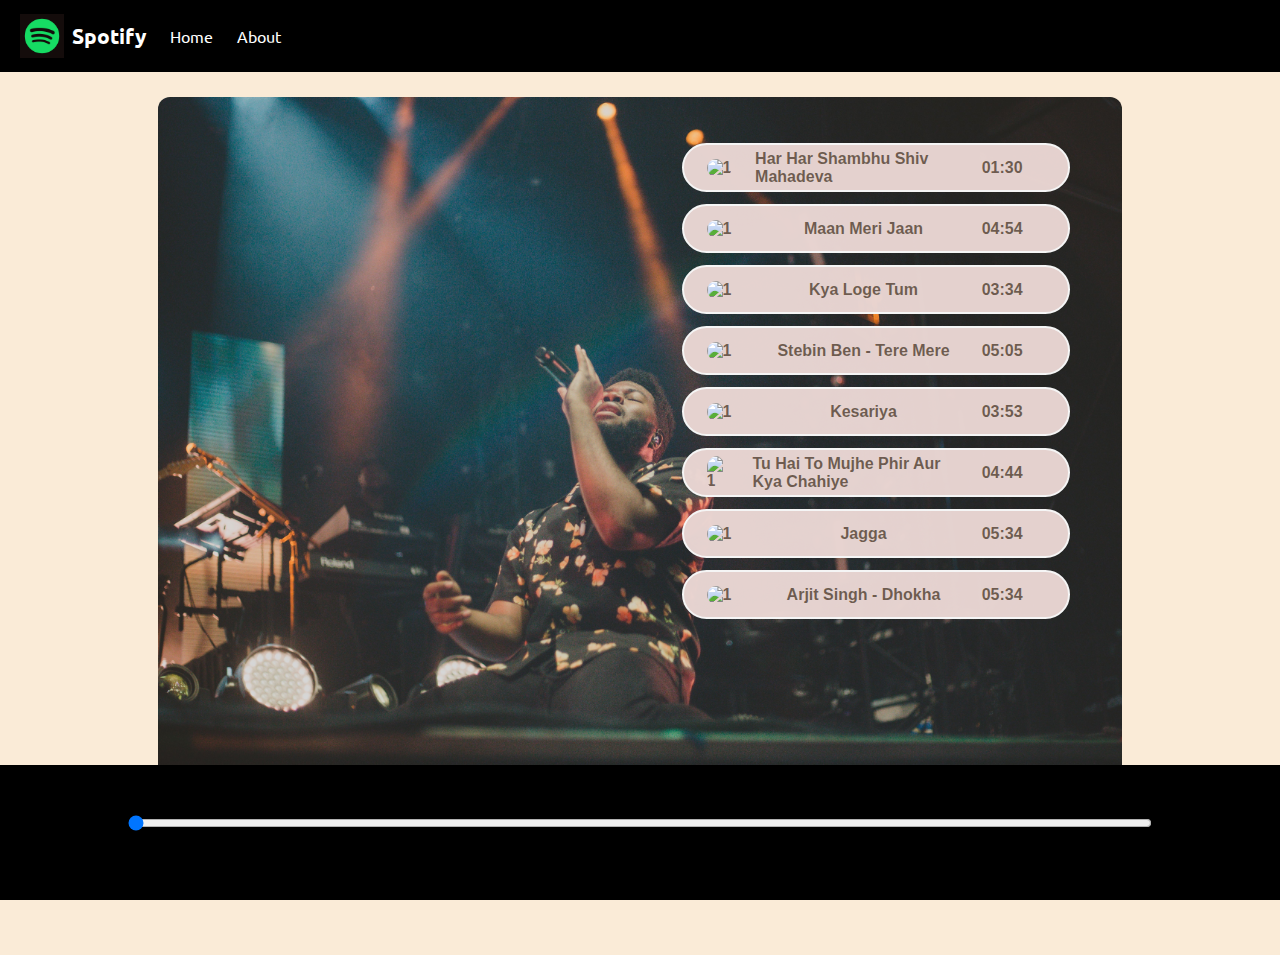
==== TASK 1/index.html @ c9634517 "Add files via upload" ====
<!DOCTYPE html>
<html lang="en">
<head>
    <meta charset="UTF-8">
    <meta name="viewport" content="width=device-width, initial-scale=1.0">
    <link rel="preconnect" href="https://fonts.googleapis.com">
<link rel="preconnect" href="https://fonts.gstatic.com" crossorigin>
<link href="https://fonts.googleapis.com/css2?family=Ubuntu:ital@1&display=swap" rel="stylesheet">
    <link rel="stylesheet" href="style.css">
    <title>Spotify - Your favourite music is here</title>
</head>
<body>
    <nav>
        <ul>
            <li class="brand"><img src="spotify.png" alt="Spotify">Spotify</li>
            <li>Home</li>
            <li>About</li>
        </ul>
    </nav>
    <div class="container">

        <div class="songlist">
            
            <div class="main">
                <div class="songItem">
                    <img  alt="1">
                    <span class="songName"> Let me Love You</span>
                    <span class="songlistPlay"><span class="timestamp">01:30<i id="0" class="fa-solid songitemplay fa-1x fa-circle-play"></i></span></span>
                </div>
                <div class="songItem">
                    <img  alt="1">
                    <span class="songName"> Let me Love You</span>
                    <span class="songlistPlay"><span class="timestamp">04:54<i id="1" class="fa-solid songitemplay fa-1x fa-circle-play"></i></span></span>
                </div>
                <div class="songItem">
                    <img  alt="1">
                    <span class="songName"> Let me Love You</span>
                    <span class="songlistPlay"><span class="timestamp">03:34<i id="2" class="fa-solid songitemplay fa-1x fa-circle-play"></i></span></span>
                </div>
                <div class="songItem">
                    <img  alt="1">
                    <span class="songName"> Let me Love You</span>
                    <span class="songlistPlay"><span class="timestamp">05:05<i id="3" class="fa-solid songitemplay fa-1x fa-circle-play"></i></span></span>
                </div>
                <div class="songItem">
                    <img  alt="1">
                    <span class="songName"> Let me Love You</span>
                    <span class="songlistPlay"><span class="timestamp">03:53<i id="4" class="fa-solid songitemplay fa-1x fa-circle-play"></i></span></span>
                </div>
                <div class="songItem">
                    <img  alt="1">
                    <span class="songName"> Let me Love You</span>
                    <span class="songlistPlay"><span class="timestamp">04:44<i id="5" class="fa-solid songitemplay fa-1x fa-circle-play"></i></span></span>
                </div>
                <div class="songItem">
                    <img  alt="1">
                    <span class="songName"> Let me Love You</span>
                    <span class="songlistPlay"><span class="timestamp">05:34<i id="6" class="fa-solid songitemplay fa-1x fa-circle-play"></i></span></span>
                </div>
                <div class="songItem">
                    <img  alt="1">
                    <span class="songName"> Let me Love You</span>
                    <span class="songlistPlay"><span class="timestamp">05:34<i id="7" class="fa-solid songitemplay fa-1x fa-circle-play"></i></span></span>
                </div>
            </div>
        </div>
        <div class="songbanner">

        </div>
    </div>
    <div class="bottom">
        <input type="range" name="range" id="myProgressBar" min="0" value='0' max="100">
        <div class="icons">
            <i class="fa-sharp fa-3x fa-solid fa-backward" id="previous"></i>
            <i class="fa-solid fa-3x fa-circle-play" id="masterPlay"></i>
            <i class="fa-sharp fa-3x fa-solid fa-forward" id="next"></i> 
        </div>
        <div class="songInfo"><img src="mu.gif" alt="" width="44px" id="gif"><span id="mastersongname"></span></div>
    </div>
    <script src="https://kit.fontawesome.com/d3c4186d94.js" crossorigin="anonymous"></script>
    <script src="script.js"></script>
</body>
</html>
---- TASK 1/style.css ----
@import url('https://fonts.googleapis.com/css2?family=Ubuntu:ital@1&family=Varela+Round&display=swap');

body{
    background-color: antiquewhite;

}
*{
    margin: 0;
    padding: 0;
}
nav{
font-family: 'ubuntu',sans-serif;
}
nav ul{
    display: flex;
    list-style-type: none;
    height: 8vh;
    background-color: black;
    align-items: center;
    color: white;
}
nav ul li{
    padding:0 12px
}
.brand img{
  width:44px;
  padding: 0 8px;
}
.brand{
    font-weight: bolder;
    font-size: 1.3rem;
  display: flex;
  align-items: center;
}
.container{
   min-height: 70vh;
    color: white;
    background-color: black;
    display: flex;
    font-family: 'varela-Round',sans-serif;
    width: 70vw;
    margin: 25px auto;
    background-size: cover;
   background-image: url("bgmus.jpg");
    padding: 34px;
    border-radius: 12px;
    position: relative;
}
.bottom{
    height: 15vh;
    position:sticky;
    background-color: black;
    bottom: 0;
    color: white;
    display: flex;
    align-items: center;
    justify-content: center;
    flex-direction: column;
}
.icons{
    margin-top: 20px;
}
.icons i{
    cursor: pointer;
}
#myProgressBar{
    width: 80vw;
    cursor: pointer;
}

.main{
    position: absolute;
    width: 30vw;
    right: 0.5vw;
    margin-right: 50px;
}
.songItem{
height: 5vh;
color: rgba(49, 30, 13, 0.664);
border: 2px solid whitesmoke;
margin: 12px 0;
display: flex;
font-weight: bold;
background-color: rgba(233, 213, 210, 0.979);
width: 30vw;
align-items: center;
justify-content: space-between;
border-radius: 34px;
}
.songItem img{
width: 2.4vw;
margin: 0 23px;
border-radius: 34px;
}
.timestamp i{
    cursor: pointer;

    margin: 0 15px;
}
.timestamp {
margin: 0 15px;

}
.songInfo{
    position:absolute;
    font-family: 'varela-Round',sans-serif;
    left: 10vw;
}
.songInfo img{
opacity: 0;
transition: opacity 0.4s ease-in;
}
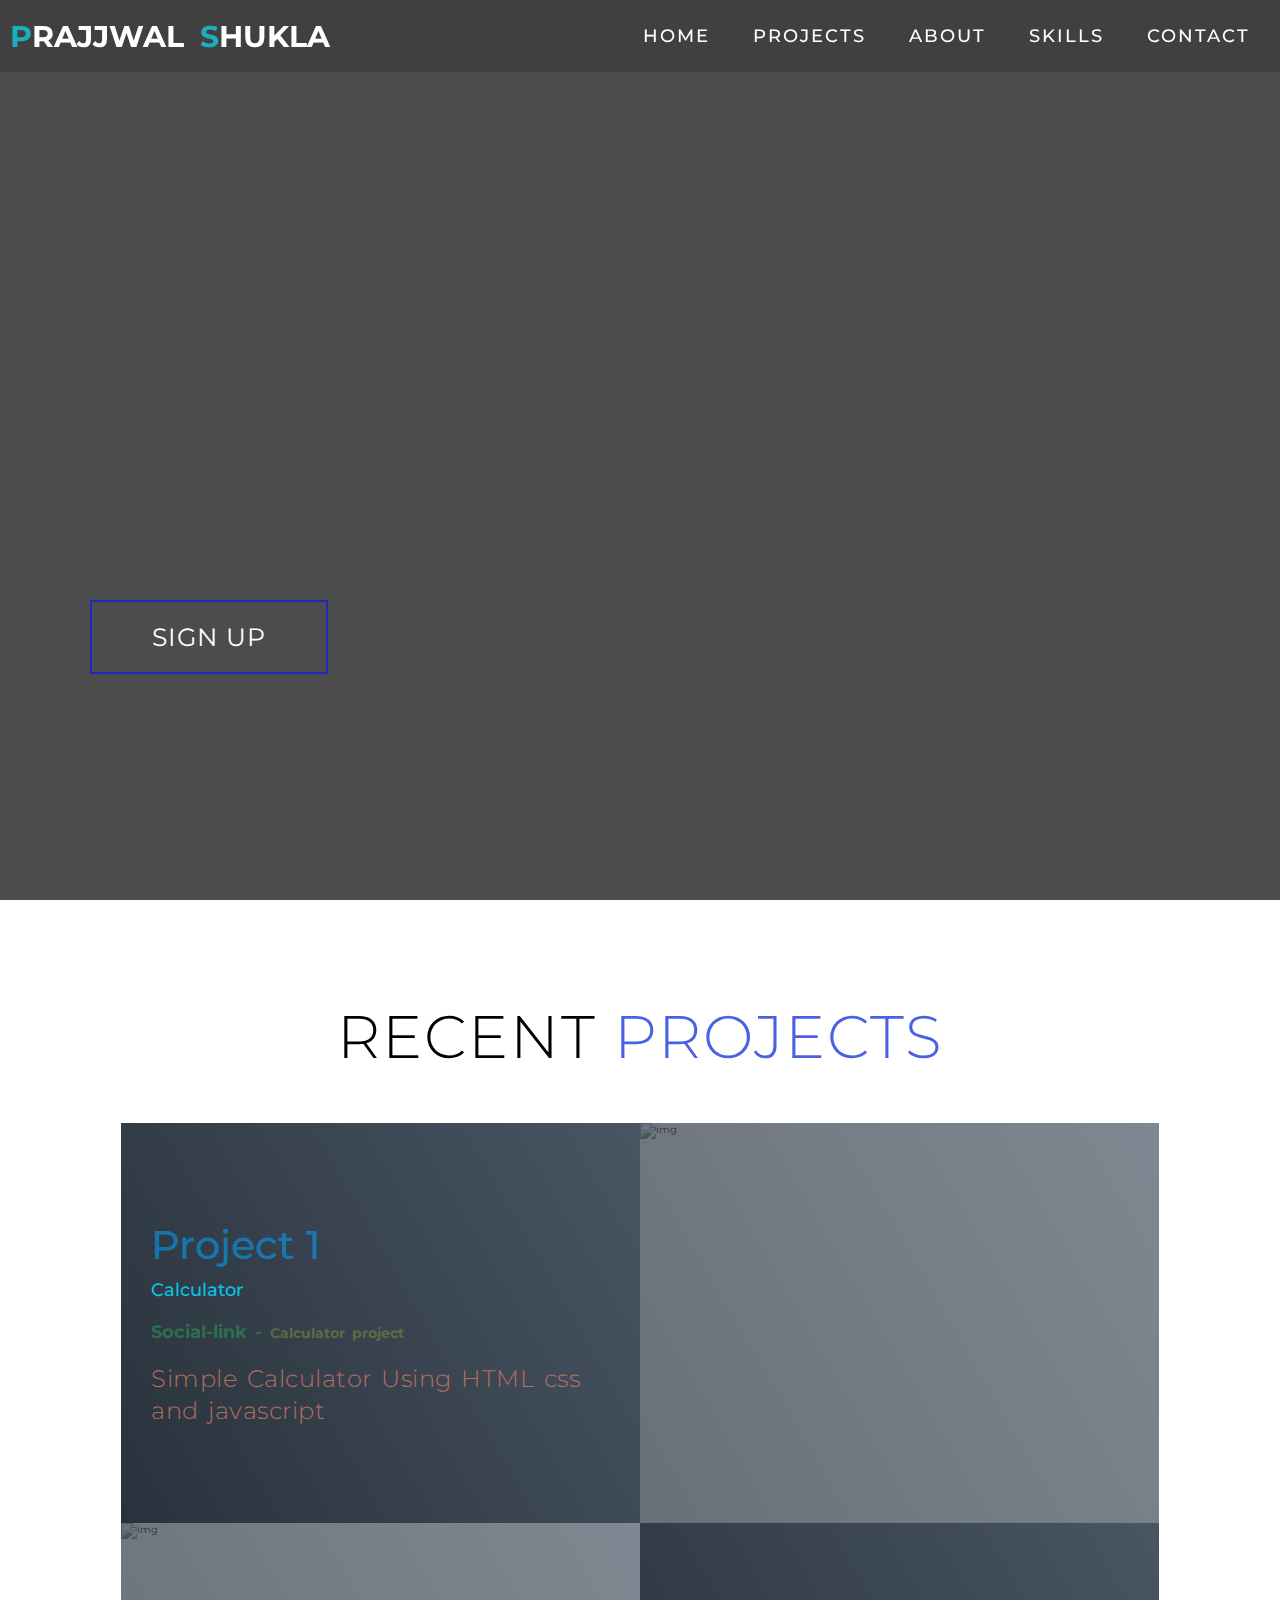
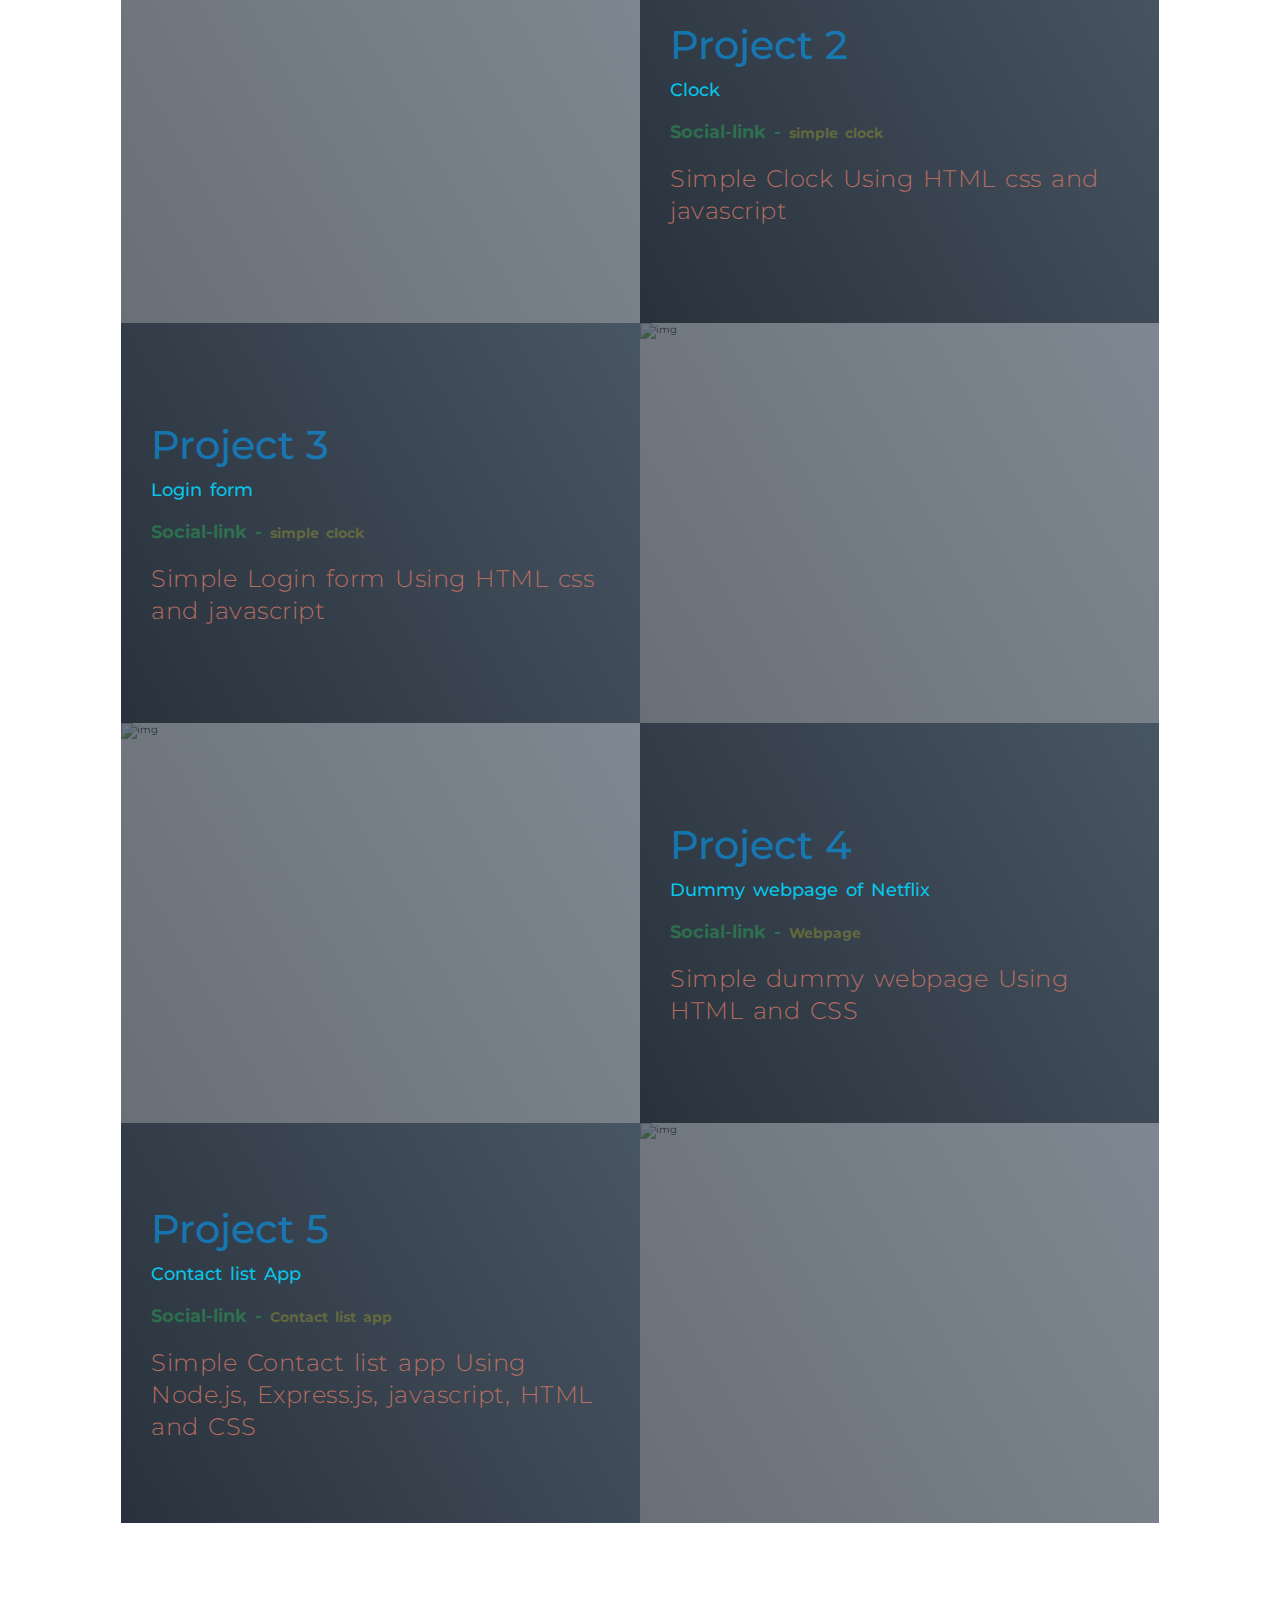
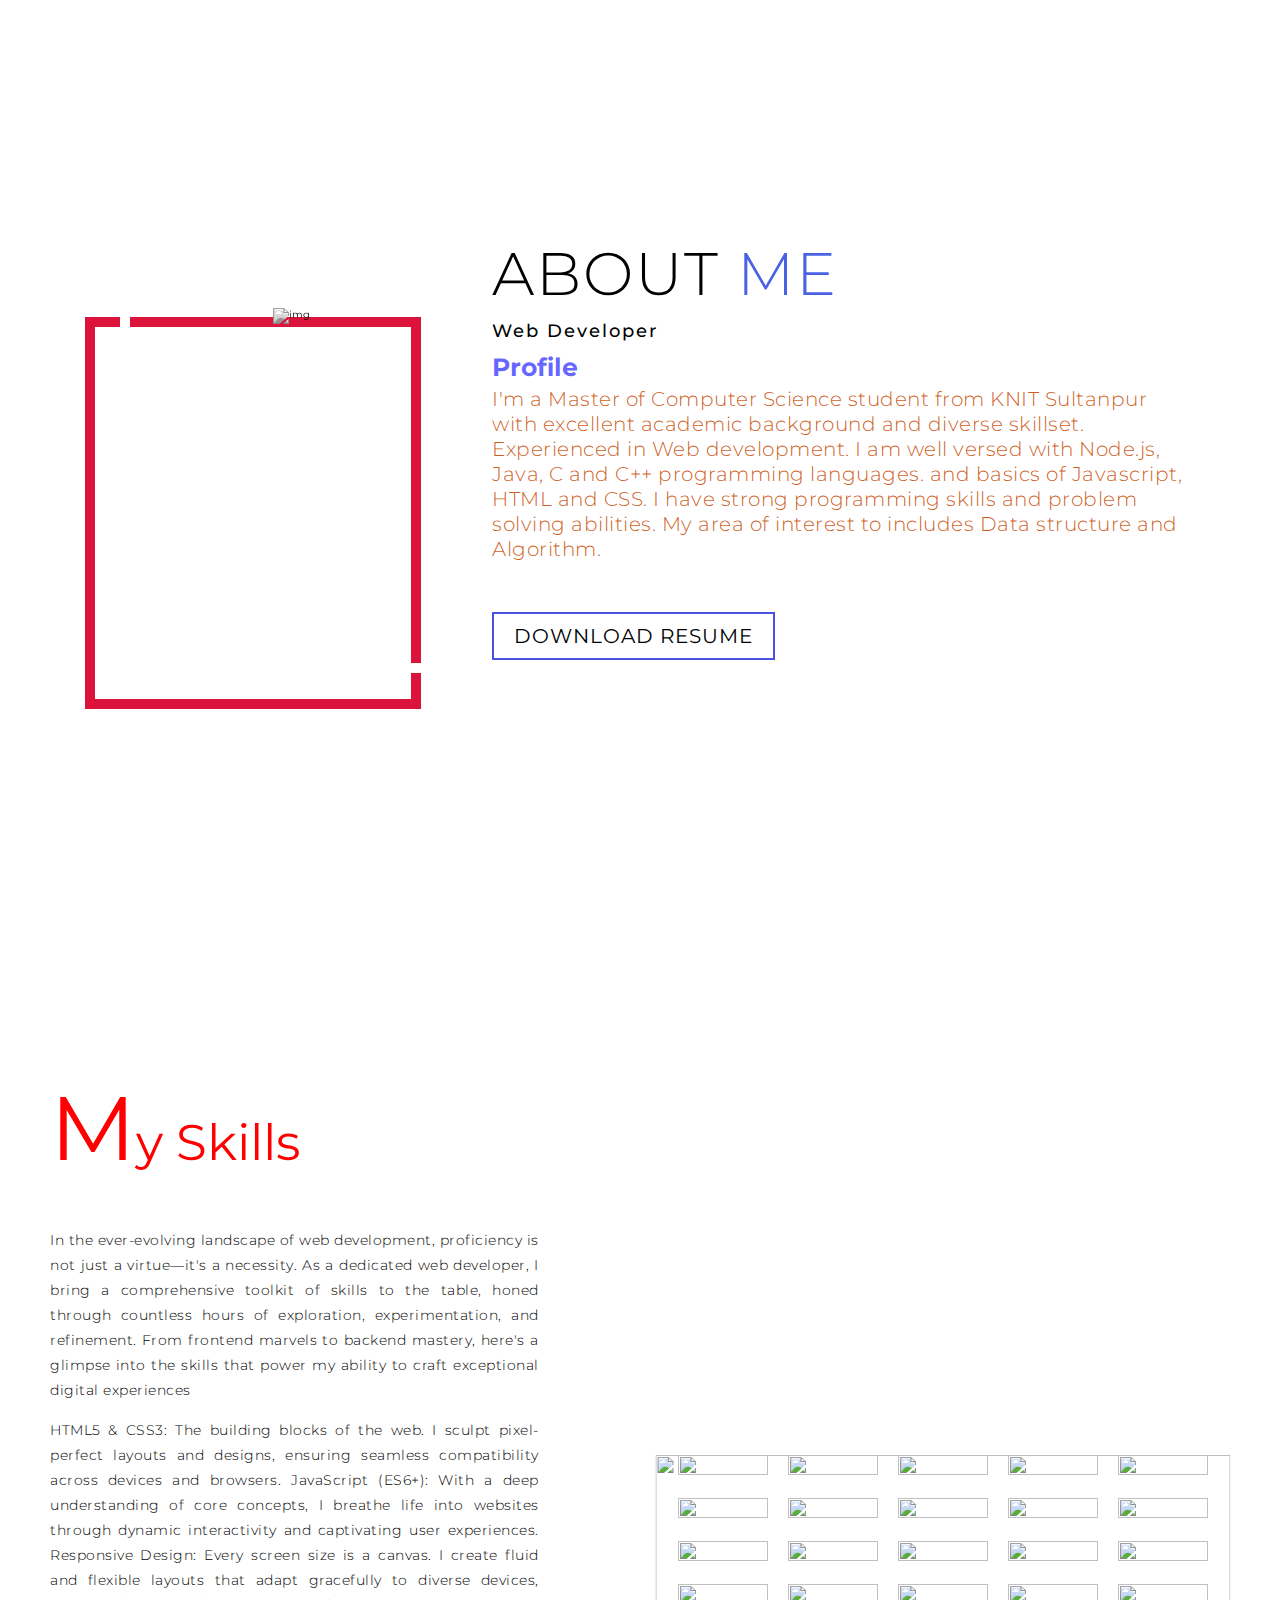
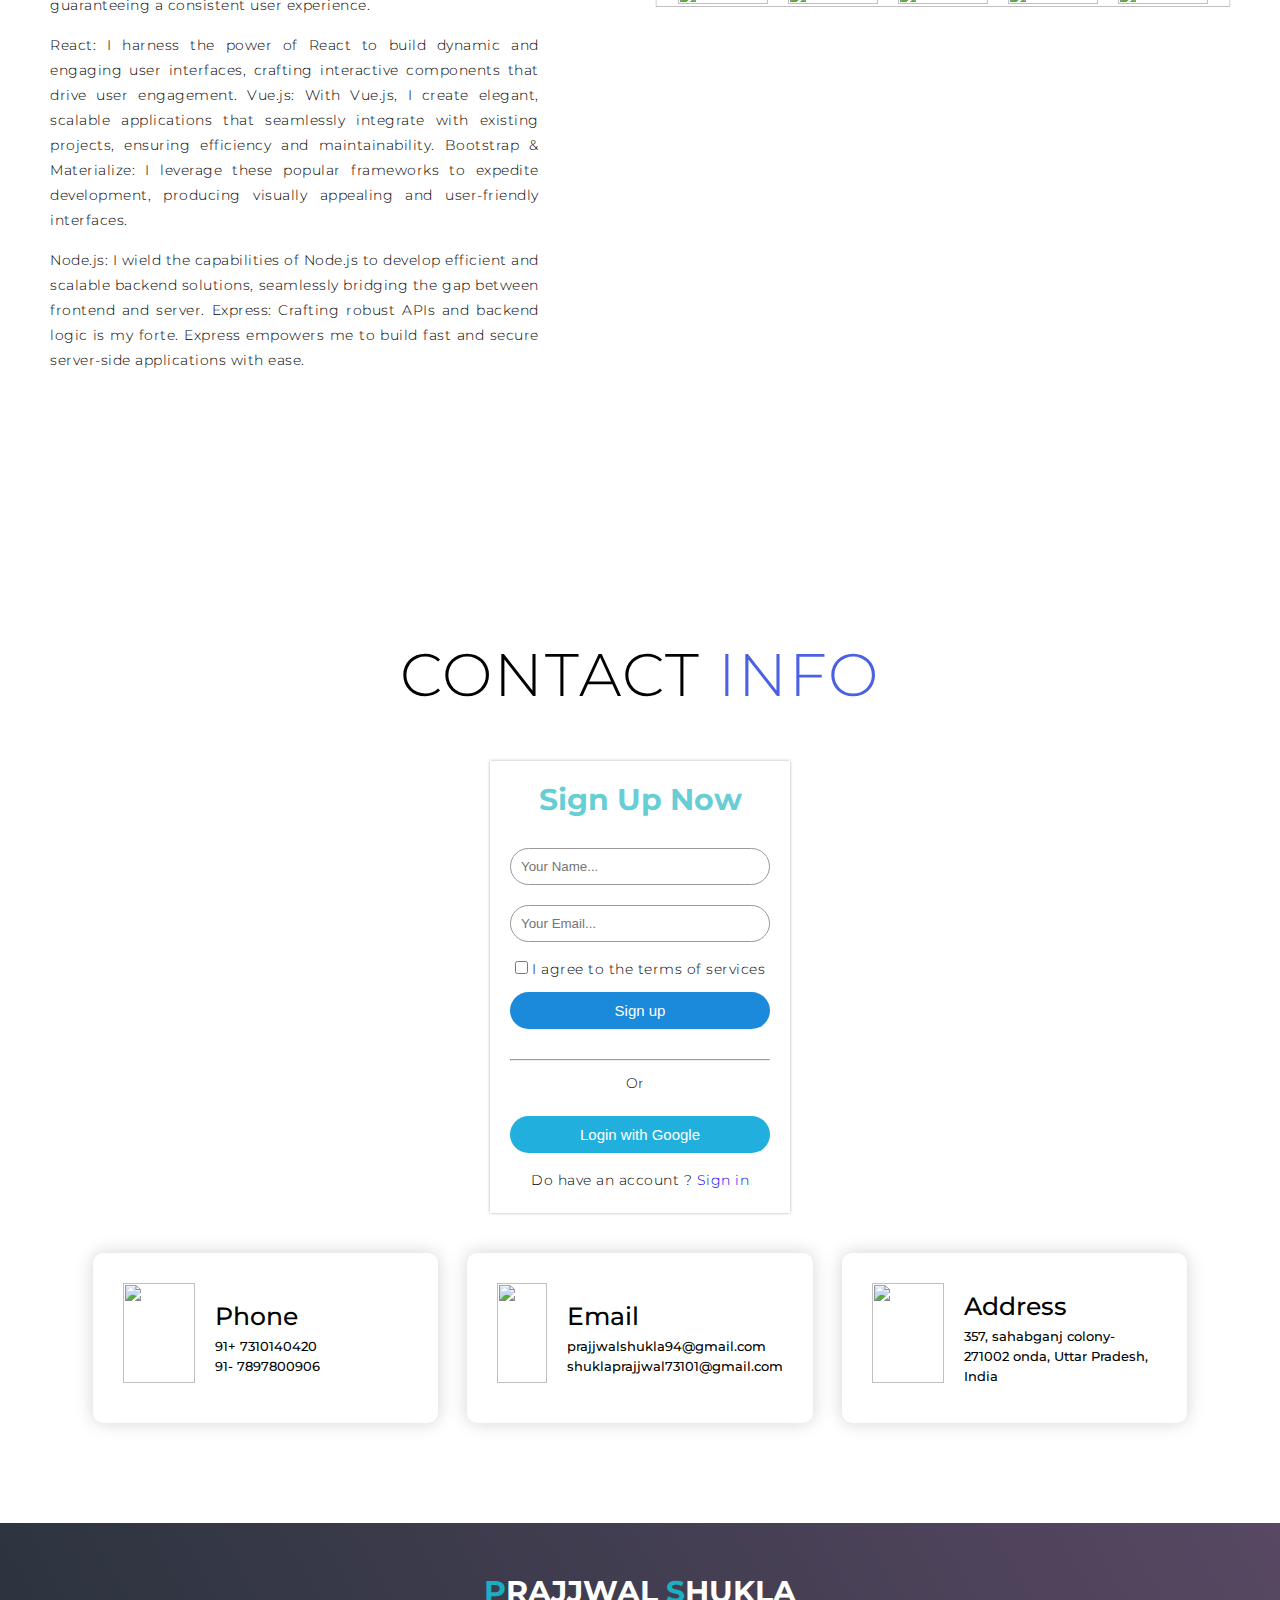
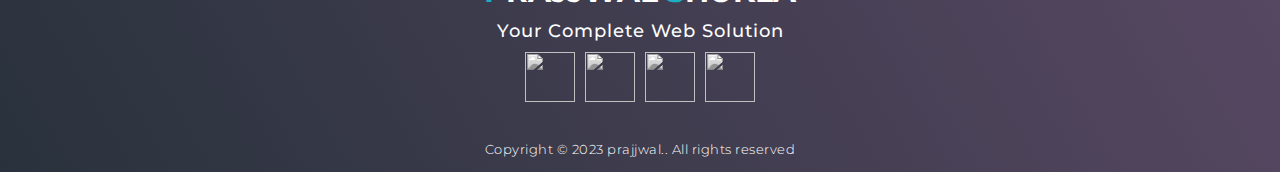
==== commit 0f5e6449: "Add files via upload" ====
--- a/TASK 1/index.html
+++ b/TASK 1/index.html
@@ -1,83 +1,279 @@
 <!DOCTYPE html>
 <html lang="en">
+
 <head>
-    <meta charset="UTF-8">
-    <meta name="viewport" content="width=device-width, initial-scale=1.0">
-    <link rel="preconnect" href="https://fonts.googleapis.com">
-<link rel="preconnect" href="https://fonts.gstatic.com" crossorigin>
-<link href="https://fonts.googleapis.com/css2?family=Ubuntu:ital@1&display=swap" rel="stylesheet">
-    <link rel="stylesheet" href="style.css">
-    <title>Spotify - Your favourite music is here</title>
+  <meta charset="UTF-8">
+  <meta name="viewport" content="width=device-width, initial-scale=1.0">
+  <link rel="stylesheet" href="style.css">
+  <title>My Website</title>
 </head>
+
 <body>
-    <nav>
-        <ul>
-            <li class="brand"><img src="spotify.png" alt="Spotify">Spotify</li>
-            <li>Home</li>
-            <li>About</li>
-        </ul>
-    </nav>
-    <div class="container">
-
-        <div class="songlist">
+  <!-- Header -->
+  <section id="header">
+    <div class="header container">
+      <div class="nav-bar">
+        <div class="brand">
+          <a href="#hero">
+            <h1><span>P</span>rajjwal<span>&nbsp&nbspS</span>hukla</h1>
+          </a>
+        </div>
+        <div class="nav-list">
+          <div class="hamburger">
+            <div class="bar"></div>
+          </div>
+          <ul>
+            <li><a href="#hero" data-after="Home">Home</a></li>
+            <li><a href="#projects" data-after="Projects">Projects</a></li>
+            <li><a href="#about" data-after="About">About</a></li>
             
-            <div class="main">
-                <div class="songItem">
-                    <img  alt="1">
-                    <span class="songName"> Let me Love You</span>
-                    <span class="songlistPlay"><span class="timestamp">01:30<i id="0" class="fa-solid songitemplay fa-1x fa-circle-play"></i></span></span>
-                </div>
-                <div class="songItem">
-                    <img  alt="1">
-                    <span class="songName"> Let me Love You</span>
-                    <span class="songlistPlay"><span class="timestamp">04:54<i id="1" class="fa-solid songitemplay fa-1x fa-circle-play"></i></span></span>
-                </div>
-                <div class="songItem">
-                    <img  alt="1">
-                    <span class="songName"> Let me Love You</span>
-                    <span class="songlistPlay"><span class="timestamp">03:34<i id="2" class="fa-solid songitemplay fa-1x fa-circle-play"></i></span></span>
-                </div>
-                <div class="songItem">
-                    <img  alt="1">
-                    <span class="songName"> Let me Love You</span>
-                    <span class="songlistPlay"><span class="timestamp">05:05<i id="3" class="fa-solid songitemplay fa-1x fa-circle-play"></i></span></span>
-                </div>
-                <div class="songItem">
-                    <img  alt="1">
-                    <span class="songName"> Let me Love You</span>
-                    <span class="songlistPlay"><span class="timestamp">03:53<i id="4" class="fa-solid songitemplay fa-1x fa-circle-play"></i></span></span>
-                </div>
-                <div class="songItem">
-                    <img  alt="1">
-                    <span class="songName"> Let me Love You</span>
-                    <span class="songlistPlay"><span class="timestamp">04:44<i id="5" class="fa-solid songitemplay fa-1x fa-circle-play"></i></span></span>
-                </div>
-                <div class="songItem">
-                    <img  alt="1">
-                    <span class="songName"> Let me Love You</span>
-                    <span class="songlistPlay"><span class="timestamp">05:34<i id="6" class="fa-solid songitemplay fa-1x fa-circle-play"></i></span></span>
-                </div>
-                <div class="songItem">
-                    <img  alt="1">
-                    <span class="songName"> Let me Love You</span>
-                    <span class="songlistPlay"><span class="timestamp">05:34<i id="7" class="fa-solid songitemplay fa-1x fa-circle-play"></i></span></span>
-                </div>
-            </div>
-        </div>
-        <div class="songbanner">
-
-        </div>
-    </div>
-    <div class="bottom">
-        <input type="range" name="range" id="myProgressBar" min="0" value='0' max="100">
-        <div class="icons">
-            <i class="fa-sharp fa-3x fa-solid fa-backward" id="previous"></i>
-            <i class="fa-solid fa-3x fa-circle-play" id="masterPlay"></i>
-            <i class="fa-sharp fa-3x fa-solid fa-forward" id="next"></i> 
-        </div>
-        <div class="songInfo"><img src="mu.gif" alt="" width="44px" id="gif"><span id="mastersongname"></span></div>
-    </div>
-    <script src="https://kit.fontawesome.com/d3c4186d94.js" crossorigin="anonymous"></script>
-    <script src="script.js"></script>
+            <li><a href="#skills" data-after="Contact">Skills</a></li>
+            <li><a href="#contact" data-after="Contact">Contact</a></li>
+          </ul>
+        </div>
+      </div>
+    </div>
+  </section>
+  <!-- End Header -->
+
+
+  <!-- Hero Section  -->
+  <section id="hero">
+    <div class="hero container">
+      <div>
+        <h1>Hey <span></span></h1>
+        <h1>I'AM <span></span></h1>
+        <h1>Prajjwal<span></span></h1>
+        <h1>FRONTEND Developer</h1>
+        
+      
+        <a href="#contact" type="button" class="cta">Sign Up</a>
+      </div>
+    </div>
+  </section>
+  <!-- End Hero Section  -->
+
+  
+  <!-- Projects Section -->
+  <section id="projects">
+    <div class="projects container">
+      <div class="projects-header">
+        <h1 class="section-title">Recent <span>Projects</span></h1>
+      </div>
+      <div class="all-projects">
+        <div class="project-item">
+          <div class="project-info">
+            <h1>Project 1</h1>
+            <h2 class="max">Calculator</h2>
+            <h3>Social-link -   <a href="https://github.com/shiva167/Calculator">Calculator project</a></h3>
+            <p>Simple Calculator Using HTML css and javascript</p>
+          </div>
+          <div class="project-img">
+            <img src="./img/img-1.png" alt="img">
+          </div>
+        </div>
+        <div class="project-item">
+          <div class="project-info">
+            <h1>Project 2</h1>
+            <h2 class="max" >Clock</h2>
+            <h3>Social-link -   <a href="https://github.com/shiva167/Clock">simple clock</a></h3>
+            <p>Simple Clock Using HTML css and javascript</p>
+          
+          </div>
+          <div class="project-img">
+            <img src="./img/img-1.png" alt="img">
+          </div>
+        </div>
+        <div class="project-item">
+          <div class="project-info">
+            <h1>Project 3</h1>
+            <h2 class="max" >Login form</h2>
+            <h3>Social-link -    <a href="https://github.com/shiva167/Login-form">simple clock</a></h3>
+            <p>Simple Login form Using HTML css and javascript</p>
+          
+          </div>
+          <div class="project-img">
+            <img src="./img/img-1.png" alt="img">
+          </div>
+        </div>
+        <div class="project-item">
+          <div class="project-info">
+            <h1>Project 4</h1>
+            <h2 class="max" >Dummy webpage of Netflix</h2>
+            <h3>Social-link -    <a href="https://github.com/shiva167/Dummy-webpage-of-Netflix">Webpage</a></h3>
+            <p>Simple dummy webpage Using HTML and CSS</p>
+          
+          </div>
+          <div class="project-img">
+            <img src="./img/img-1.png" alt="img">
+          </div>
+        </div>
+        <div class="project-item">
+          <div class="project-info">
+            <h1>Project 5</h1>
+            <h2 class="max">Contact list App</h2>
+            <h3>Social-link -   <a href="https://github.com/shiva167/Contact-list">Contact list app</a></h3>
+            <p>Simple Contact list app Using Node.js, Express.js, javascript, HTML and CSS</p>
+          
+          </div>
+          <div class="project-img">
+            <img src="./img/img-1.png" alt="img">
+          </div>
+        </div>
+      </div>
+    </div>
+  </section>
+  <!-- End Projects Section -->
+
+  <!-- About Section -->
+  <section id="about">
+    <div class="about container">
+      <div class="col-left">
+        <div class="about-img">
+          <img src="./img/about.jpg" alt="img" class="user-img">
+        </div>
+      </div>
+      <div class="col-right">
+        <h1 class="section-title">About <span>me</span></h1>
+        <h2 class="web">Web Developer</h2>
+        <h3 class="pro">Profile</h3>
+        <p class="para">I'm a Master of Computer Science student from KNIT Sultanpur with excellent academic background and diverse skillset. Experienced in Web development. I am well versed with Node.js, Java, C and C++ programming languages. and basics of Javascript, HTML and CSS. 
+          I have strong programming skills and problem solving abilities. My area of interest to includes Data structure and Algorithm.   </p>
+        <a href="prajjwal resume.docx" class="cta" download="prajjwal resume">Download Resume</a>
+      </div>
+    </div>
+  </section>
+  <!-- End About Section -->
+  <div class="skills-stack  container" id="skills" >
+
+    <div class="skill-stack-left">
+        <div class="skill-stack-heading">
+            <span>M</span>y
+          Skills 
+        </div>
+        <div class="skill-stack-subhead">
+            <p>In the ever-evolving landscape of web development, proficiency is not just a virtue—it's a necessity. As a dedicated web developer, I bring a comprehensive toolkit of skills to the table, honed through countless hours of exploration, experimentation, and refinement. From frontend marvels to backend mastery, here's a glimpse into the skills that power my ability to craft exceptional digital experiences
+
+            </p>
+            <p>HTML5 & CSS3: The building blocks of the web. I sculpt pixel-perfect layouts and designs, ensuring seamless compatibility across devices and browsers.
+              JavaScript (ES6+): With a deep understanding of core concepts, I breathe life into websites through dynamic interactivity and captivating user experiences.
+              Responsive Design: Every screen size is a canvas. I create fluid and flexible layouts that adapt gracefully to diverse devices, guaranteeing a consistent user experience.
+
+            </p>
+            <p>React: I harness the power of React to build dynamic and engaging user interfaces, crafting interactive components that drive user engagement.
+              Vue.js: With Vue.js, I create elegant, scalable applications that seamlessly integrate with existing projects, ensuring efficiency and maintainability.
+              Bootstrap & Materialize: I leverage these popular frameworks to expedite development, producing visually appealing and user-friendly interfaces.
+
+            </p>
+            <p>Node.js: I wield the capabilities of Node.js to develop efficient and scalable backend solutions, seamlessly bridging the gap between frontend and server.
+              Express: Crafting robust APIs and backend logic is my forte. Express empowers me to build fast and secure server-side applications with ease.
+
+            </p>
+        </div>
+    </div>
+
+  <div class="skill-stack-right">
+
+    <img src="./img/stack/blob vector.png" class="blob-style"
+    alt="">
+    <img src="./img/stack/HTML.png" class="skill-img"
+    alt="">
+    <img src="./img/stack/CSS.png" class="skill-img" alt="">
+    <img src="./img/stack/Javascript.svg"  class="skill-img" alt="">
+    <img src="./img/stack/React.png"  class="skill-img" alt="">
+    <img src="./img/stack/NodeJs.svg"  class="skill-img" alt="">
+    <img src="./img/stack/Next.svg"   class="skill-img" alt="">
+    <img src="./img/stack/Redux.svg"  class="skill-img" alt="">
+    <img src="./img/stack/Tailwind.png"  class="skill-img" alt="">
+    <img src="./img/stack/Bootstrap.svg"  class="skill-img" alt="">
+    <img src="./img/stack/MaterialUI.svg"  class="skill-img" alt="">
+    <img src="./img/stack/Express.png"  class="skill-img" alt="">
+    <img src="./img/stack/Git.svg"  class="skill-img" alt="">
+    <img src="./img/stack/Github.svg"  class="skill-img" alt="">
+    <img src="./img/stack/Graphql.svg"  class="skill-img" alt="">
+    <img src="./img/stack/MongoDB.svg"  class="skill-img" alt="">
+    <img src="./img/stack/Vercel.svg"  class="skill-img" alt="">
+    <img src="./img/stack/ChartJs.svg"  class="skill-img" alt="">
+    <img src="./img/stack/Bash.svg"  class="skill-img" alt="">
+    <img src="./img/stack/Docker.svg"  class="skill-img" alt="">
+    <img src="./img/stack/K8s.svg"  class="skill-img" alt="">
+
+</div>
+</div>
+  <!-- Contact Section -->
+  <section id="contact">
+    <div class="contact container">
+      <div>
+        <h1 class="section-title">Contact <span>info</span></h1>
+      </div>
+      <section class="sign-up-form">
+      <h1>Sign Up Now</h1>
+        <form >
+
+       <input type="text" id="name" class="input-box" placeholder="Your Name..."><br>
+       <input type="email" id="email" class="input-box" placeholder="Your Email...">
+<p><span><input type="checkbox"></span>  I agree to the terms of services</p>
+       <button type="button" id="sign-btn">Sign up</button>
+       <hr>
+       <p class="or">Or</p>
+       <button type="button" id="google-btn"><a href="google.com">Login with Google</a></button>
+       <p>Do have an account ? <a href="#">Sign in</a></p>
+      </form>
+      </section>
+      <div class="contact-items">
+        <div class="contact-item">
+          <div class="icon"><img src="https://img.icons8.com/bubbles/100/000000/phone.png" /></div>
+          <div class="contact-info">
+            <h1>Phone</h1>
+            <h2>91+ 7310140420</h2>
+            <h2>91- 7897800906</h2>
+          </div>
+        </div>
+        <div class="contact-item">
+          <div class="icon"><img src="https://img.icons8.com/bubbles/100/000000/new-post.png" /></div>
+          <div class="contact-info">
+            <h1>Email</h1>
+            <h2>prajjwalshukla94@gmail.com</h2>
+            <h2>shuklaprajjwal73101@gmail.com</h2>
+          </div>
+        </div>
+        <div class="contact-item">
+          <div class="icon"><img src="https://img.icons8.com/bubbles/100/000000/map-marker.png" /></div>
+          <div class="contact-info">
+            <h1>Address</h1>
+            <h2>357, sahabganj colony-271002 onda, Uttar Pradesh, India</h2>
+          </div>
+        </div>
+      </div>
+    </div>
+  </section>
+  <!-- End Contact Section -->
+
+  <!-- Footer -->
+  <section id="footer">
+    <div class="footer container">
+      <div class="brand">
+        <h1><span>P</span>rajjwal <span>S</span>hukla</h1>
+      </div>
+      <h2>Your Complete Web Solution</h2>
+      <div class="social-icon">
+        <div class="social-item">
+          <a href="https://www.facebook.com/profile.php?id=100007850986951"><img src="./img/facebook.png" /></a>
+        </div>
+        <div class="social-item">
+          <a href="https://www.instagram.com/prajjwal__0511/"><img src="./img/instagram.png" /></a>
+        </div>
+        <div class="social-item">
+          <a href="https://github.com/prajjwals7310"><img src="./img/github.png" /></a>
+        </div>
+        <div class="social-item">
+          <a href="https://www.linkedin.com/in/prajjwal-shukla-442b2225b/"><img src="./img/linkedin.png" /></a>
+        </div>
+      </div>
+      <p>Copyright © 2023 prajjwal.. All rights reserved</p>
+    </div>
+  </section>
+  <!-- End Footer -->
 </body>
-</html>  +
+</html>--- a/TASK 1/style.css
+++ b/TASK 1/style.css
@@ -1,113 +1,879 @@
-
-@import url('https://fonts.googleapis.com/css2?family=Ubuntu:ital@1&family=Varela+Round&display=swap');
-
-body{
-    background-color: antiquewhite;
-
-}
-*{
-    margin: 0;
-    padding: 0;
-}
-nav{
-font-family: 'ubuntu',sans-serif;
-}
-nav ul{
+@import 'https://fonts.googleapis.com/css?family=Montserrat:300, 400, 700&display=swap';
+* {
+	padding: 0;
+	margin: 0;
+	box-sizing: border-box;
+}
+html {
+	font-size: 10px;
+	font-family: 'Montserrat', sans-serif;
+	scroll-behavior: smooth;
+}
+a {
+	text-decoration: none;
+}
+.container {
+	min-height: 100vh;
+	width: 100%;
+	display: flex;
+	align-items: center;
+	justify-content: center;
+}
+img {
+	height: 100%;
+	width: 100%;
+	object-fit: cover;
+}
+p {
+	color: black;
+	font-size: 1.4rem;
+	margin-top: 5px;
+	line-height: 2.5rem;
+	font-weight: 300;
+	letter-spacing: 0.05rem;
+}
+.section-title {
+	font-size: 4rem;
+	font-weight: 300;
+	color: black;
+	margin-bottom: 10px;
+	text-transform: uppercase;
+	letter-spacing: 0.2rem;
+	text-align: center;
+}
+.section-title span {
+	color: rgba(20, 50, 220, 0.767);
+}
+
+.cta {
+	display: inline-block;
+	padding: 10px 30px;
+	color: white;
+	background-color: transparent;
+	border: 2px solid rgba(20, 30, 220, 0.767);
+	font-size: 2rem;
+	text-transform: uppercase;
+	letter-spacing: 0.1rem;
+	margin-top: 30px;
+	transition: 0.3s ease;
+	transition-property: background-color, color;
+}
+.cta:hover {
+	color: white;
+	background-color: rgba(20, 200, 220, 0.81);
+}
+.brand h1 {
+	font-size: 3rem;
+	text-transform: uppercase;
+	color: white;
+}
+.brand h1 span {
+	color: rgba(20, 200, 220, 0.81);
+}
+#header {
+	position: fixed;
+	z-index: 1000;
+	left: 0;
+	top: 0;
+	width: 100vw;
+	height: auto;
+}
+#header .header {
+	min-height: 8vh;
+	background-color: rgba(31, 30, 30, 0.24);
+	transition: 0.3s ease background-color;
+}
+#header .nav-bar {
+	display: flex;
+	align-items: center;
+	justify-content: space-between;
+	width: 100%;
+	height: 100%;
+	max-width: 1300px;
+	padding: 0 10px;
+}
+#header .nav-list ul {
+	list-style: none;
+	position: absolute;
+	background-color: rgb(31, 30, 30);
+	width: 100vw;
+	height: 100vh;
+	left: 100%;
+	top: 0;
+	display: flex;
+	flex-direction: column;
+	justify-content: center;
+	align-items: center;
+	z-index: 1;
+	overflow-x: hidden;
+	transition: 0.5s ease left;
+}
+#header .nav-list ul.active {
+	left: 0%;
+}
+#header .nav-list ul a {
+	font-size: 2.5rem;
+	font-weight: 500;
+	letter-spacing: 0.2rem;
+	text-decoration: none;
+	color: white;
+	text-transform: uppercase;
+	padding: 20px;
+	display: block;
+}
+#header .nav-list ul a::after {
+	content: attr(data-after);
+	position: absolute;
+	top: 50%;
+	left: 50%;
+	transform: translate(-50%, -50%) scale(0);
+	color: rgba(240, 248, 255, 0.021);
+	font-size: 13rem;
+	letter-spacing: 50px;
+	z-index: -1;
+	transition: 0.3s ease letter-spacing;
+}
+#header .nav-list ul li:hover a::after {
+	transform: translate(-50%, -50%) scale(1);
+	letter-spacing: initial;
+}
+#header .nav-list ul li:hover a {
+	color: rgba(20, 200, 220, 0.81);
+}
+#header .hamburger {
+	height: 60px;
+	width: 60px;
+	display: inline-block;
+	border: 3px solid white;
+	border-radius: 50%;
+	position: relative;
+	display: flex;
+	align-items: center;
+	justify-content: center;
+	z-index: 100;
+	cursor: pointer;
+	transform: scale(0.8);
+	margin-right: 20px;
+}
+#header .hamburger:after {
+	position: absolute;
+	content: '';
+	height: 100%;
+	width: 100%;
+	border-radius: 50%;
+	border: 3px solid white;
+	animation: hamburger_puls 1s ease infinite;
+}
+#header .hamburger .bar {
+	height: 2px;
+	width: 30px;
+	position: relative;
+	background-color: white;
+	z-index: -1;
+}
+#header .hamburger .bar::after,
+#header .hamburger .bar::before {
+	content: '';
+	position: absolute;
+	height: 100%;
+	width: 100%;
+	left: 0;
+	background-color: white;
+	transition: 0.3s ease;
+	transition-property: top, bottom;
+}
+#header .hamburger .bar::after {
+	top: 8px;
+}
+#header .hamburger .bar::before {
+	bottom: 8px;
+}
+#header .hamburger.active .bar::before {
+	bottom: 0;
+}
+#header .hamburger.active .bar::after {
+	top: 0;
+}
+#hero {
+	background-image: url(./img/bg4.jpg);
+	background-size: cover;
+	background-position: top center;
+	position: relative;
+	z-index: 1;
+}
+#hero::after {
+	content: '';
+	position: absolute;
+	left: 0;
+	top: 0;
+	height: 100%;
+	width: 100%;
+	background-color: black;
+	opacity: 0.7;
+	z-index: -1;
+}
+#hero .hero {
+	max-width: 1200px;
+	margin: 0 auto;
+	padding: 0 50px;
+	justify-content: flex-start;
+}
+#hero h1 {
+	display: block;
+	width: fit-content;
+	font-size: 4rem;
+	position: relative;
+	color: transparent;
+	animation: text_reveal 0.5s ease forwards;
+	animation-delay: 1s;
+}
+#hero h1:nth-child(1) {
+	animation-delay: 1s;
+}
+#hero h1:nth-child(2) {
+	animation-delay: 2s;
+}
+#hero h1:nth-child(3) {
+	animation: text_reveal_name 0.5s ease forwards;
+	animation-delay: 3s;
+}
+
+
+#hero h1 span {
+	position: absolute;
+	top: 0;
+	left: 0;
+	height: 100%;
+	width: 0;
+	background-color: rgba(20, 190, 220, 0.867);
+	animation: text_reveal_box 1s ease;
+	animation-delay: 0.5s;
+}
+#hero h1:nth-child(1) span {
+	animation-delay: 0.5s;
+}
+#hero h1:nth-child(2) span {
+	animation-delay: 1.5s;
+}
+#hero h1:nth-child(3) span {
+	animation-delay: 2.5s;
+}
+
+#services .services {
+	flex-direction: column;
+	text-align: center;
+	max-width: 1500px;
+	margin: 0 auto;
+	padding: 100px 0;
+}
+#services .service-top {
+	max-width: 500px;
+	margin: 0 auto;
+}
+#services .service-bottom {
+	display: flex;
+	align-items: center;
+	justify-content: center;
+	flex-wrap: wrap;
+	margin-top: 50px;
+}
+#services .service-item {
+	flex-basis: 80%;
+	display: flex;
+	align-items: flex-start;
+	justify-content: center;
+	flex-direction: column;
+	padding: 30px;
+	border-radius: 10px;
+	background-image: url(./img/img-1.png);
+	background-size: cover;
+	margin: 10px 5%;
+	position: relative;
+	z-index: 1;
+	overflow: hidden;
+}
+#services .service-item::after {
+	content: '';
+	position: absolute;
+	left: 0;
+	top: 0;
+	height: 100%;
+	width: 100%;
+	background-image: linear-gradient(60deg, #29323c 0%, #485563 100%);
+	opacity: 0.9;
+	z-index: -1;
+}
+#services .service-bottom .icon {
+	height: 80px;
+	width: 80px;
+	margin-bottom: 20px;
+}
+#services .service-item h2 {
+	font-size: 2rem;
+	color: white;
+	margin-bottom: 10px;
+	text-transform: uppercase;
+}
+#services .service-item p {
+	color: white;
+	text-align: left;
+}
+#projects .projects {
+	flex-direction: column;
+	max-width: 1200px;
+	margin: 0 auto;
+	padding: 100px 0;
+}
+#projects .projects-header h1 {
+	margin-bottom: 50px;
+}
+#projects .all-projects {
+	display: flex;
+	align-items: center;
+	justify-content: center;
+	flex-direction: column;
+}
+#projects .project-item {
+	display: flex;
+	align-items: center;
+	justify-content: center;
+	flex-direction: column;
+	width: 80%;
+	margin: 20px auto;
+	overflow: hidden;
+	border-radius: 10px;
+}
+#projects .project-info {
+	padding: 30px;
+	flex-basis: 50%;
+	height: 100%;
+	display: flex;
+	align-items: flex-start;
+	justify-content: center;
+	flex-direction: column;
+	background-image: linear-gradient(60deg, #29323c 0%, #485563 100%);
+	color: white;
+}
+#projects .project-info h1 {
+	font-size: 4rem;
+	font-weight: 500;
+}
+#projects .project-info h2 {
+	font-size: 1.8rem;
+	font-weight: 500;
+	margin-top: 10px;
+}
+
+#projects .project-img {
+	flex-basis: 50%;
+	height: 300px;
+	overflow: hidden;
+	position: relative;
+}
+#projects .project-img:after {
+	content: '';
+	position: absolute;
+	left: 0;
+	top: 0;
+	height: 100%;
+	width: 100%;
+	background-image: linear-gradient(60deg, #29323c 0%, #485563 100%);
+	opacity: 0.7;
+}
+#projects .project-img img {
+	transition: 0.3s ease transform;
+}
+#projects .project-item:hover .project-img img {
+	transform: scale(1.1);
+}
+.project-info h1{
+	color: rgba(0, 162, 255, 0.562);
+}
+.project-info .max{
+	color: rgba(0, 217, 255, 0.889);
+	font-size: 3rem;
+	word-spacing: 3px;
+	margin-top: 20px;
+}
+.project-info h3{
+	color: rgba(44, 138, 83, 0.664);
+	font-size: 1.8rem;
+
+word-spacing: 3px;
+	margin-top: 20px;
+}
+.project-info h3 a{
+	color: rgba(113, 119, 57, 0.753);
+	font-size: 1.4rem;
+	word-spacing: 3px;
+	margin-top: 20px;
+}
+.project-info h3 a:hover{
+	color: rgba(101, 143, 136, 0.541);
+	font-size: 1.4rem;	word-spacing: 3px;
+	margin-top: 20px;
+
+}
+.project-info p{
+	color: rgba(206, 118, 102, 0.842);
+	font-size: 2.4rem;
+	text-shadow: #485563;
+	word-spacing: 3px;
+	margin-top: 20px;
+	line-height: 32px;
+}
+#about .about {
+	flex-direction: column-reverse;
+	text-align: center;
+	max-width: 1200px;
+	margin: 0 auto;
+	padding: 100px 20px;
+}
+#about .col-left {
+	width: 250px;
+	height: 360px;
+}
+#about .col-right {
+	width: 100%;
+}
+#about .col-right h2 {
+	font-size: 1.8rem;
+	font-weight: 500;
+	letter-spacing: 0.2rem;
+	margin-bottom: 10px;
+}
+#about .col-right p {
+	margin-bottom: 20px;
+}
+#about .col-right .cta {
+	color: black;
+	margin-bottom: 50px;
+	padding: 10px 20px;
+	font-size: 2rem;
+}
+.user-img img{
+    height: 352px;
+    width: 317px;
+}
+.absolute{
+    position: absolute;
+}
+
+
+
+/* animation start */
+.user-img
+{
+    padding: 2.5rem;
+    filter: grayscale(1);
+    /* transition: all 1s; */
+    animation: scaleimg 5s linear infinite;
+    z-index: -8;
+}
+
+@keyframes scaleimg {
+    0%{
+
+        transform: scale(1);
+        filter: grayscale(1);
+
+    }
+
+    50%{
+
+        transform: scale(1.1);
+        filter: grayscale(0);
+        box-shadow: 3px 3px 10px black;
+    }
+    100%{
+        transform: scale(1);
+        filter: grayscale(1);
+
+    }
+    
+}
+#about .col-left .about-img {
+	height: 100%;
+	width: 100%;
+	position: relative;
+	border: 10px solid white;
+}
+#about .col-left .about-img::after {
+	content: '';
+	position: absolute;
+	left: -33px;
+	top: 19px;
+	height: 98%;
+	width: 98%;
+	border: 7px solid crimson;
+	z-index: -1;
+}
+.skills-stack{
+    position: relative;
+    padding:5rem ;
+    margin:10rem auto;
+    gap: 30px;
     display: flex;
-    list-style-type: none;
-    height: 8vh;
-    background-color: black;
-    align-items: center;
-    color: white;
-}
-nav ul li{
-    padding:0 12px
-}
-.brand img{
-  width:44px;
-  padding: 0 8px;
-}
-.brand{
-    font-weight: bolder;
-    font-size: 1.3rem;
-  display: flex;
-  align-items: center;
-}
-.container{
-   min-height: 70vh;
-    color: white;
-    background-color: black;
+    flex-direction: row;
+   
+}
+
+
+
+.skill-stack-left{
+    width: 50%;
     display: flex;
-    font-family: 'varela-Round',sans-serif;
-    width: 70vw;
-    margin: 25px auto;
-    background-size: cover;
-   background-image: url("bgmus.jpg");
-    padding: 34px;
-    border-radius: 12px;
-    position: relative;
-}
-.bottom{
-    height: 15vh;
-    position:sticky;
-    background-color: black;
-    bottom: 0;
-    color: white;
+    flex-direction: column;
+    gap: 20px;
+
+}
+
+.skill-stack-heading{
+    font-size: 50px;
+    color: red;
+    font-style: bold;
+
+}
+
+
+.skill-stack-heading span{
+    font-size:90px;
+}
+
+.skill-stack-subhead{
+    width: 85%;
+
+    /* right end se sare lines ek sath ayee */
+    text-align: justify;
+    margin-top: 1rem;
+}
+
+
+.skill-stack-subhead p{
+ margin: 15px 0;
+
+     
+
+}
+
+
+.skill-stack-right{
+    width: 50%;
     display: flex;
-    align-items: center;
-    justify-content: center;
-    flex-direction: column;
-}
-.icons{
-    margin-top: 20px;
-}
-.icons i{
-    cursor: pointer;
-}
-#myProgressBar{
-    width: 80vw;
-    cursor: pointer;
-}
-
-.main{
+    flex-wrap: wrap;
+gap: 2rem;
+position: relative;
+justify-content: center;
+}
+
+
+.skill-img{
+    width: 90px;
+    transition: all 0.5s;
+    
+}
+.skill-img:hover{
+    transform: scale(1.2);
+}
+
+.blob-style{
     position: absolute;
-    width: 30vw;
-    right: 0.5vw;
-    margin-right: 50px;
-}
-.songItem{
-height: 5vh;
-color: rgba(49, 30, 13, 0.664);
-border: 2px solid whitesmoke;
-margin: 12px 0;
-display: flex;
-font-weight: bold;
-background-color: rgba(233, 213, 210, 0.979);
-width: 30vw;
-align-items: center;
-justify-content: space-between;
-border-radius: 34px;
-}
-.songItem img{
-width: 2.4vw;
-margin: 0 23px;
-border-radius: 34px;
-}
-.timestamp i{
-    cursor: pointer;
-
-    margin: 0 15px;
-}
-.timestamp {
-margin: 0 15px;
-
-}
-.songInfo{
-    position:absolute;
-    font-family: 'varela-Round',sans-serif;
-    left: 10vw;
-}
-.songInfo img{
-opacity: 0;
-transition: opacity 0.4s ease-in;
+    top: 50%;
+    left: 50%;
+    z-index: -3;
+    animation: blobanim 3s linear infinite;
+    transform: translate(-50%,-50%);
+} 
+
+@keyframes blobanim {
+    50%{
+        top: 54%;
+        left: 46%;
+    }
+    
+}
+#contact .contact {
+	flex-direction: column;
+	max-width: 1200px;
+	margin: 0 auto;
+	width: 90%;
+}
+.sign-up-form{
+	width: 300px;
+	box-shadow: 0 0 3px 0 rgba(0,0,0,0.3);
+	background: #fff;
+	padding: 20px;
+	margin: 8% auto 0;
+	text-align: center;
+	margin: 40px 40px;
+}
+.sign-up-form h1{
+	color: #4dc5ced8;
+	margin-bottom: 20px;
+	font-size: 30px;
+}
+.input-box{
+	border-radius: 20px;
+	padding: 10px;
+	margin: 10px 0;
+	width: 100%;
+	border: 1px solid #999;
+	outline: none;
+}
+button{
+	color: #fff;
+	width: 100%;
+	padding: 10px;
+	border-radius: 20px;
+	font-size: 15px;
+	margin: 10px 0;
+	border: none;
+	outline: none;
+	cursor: pointer;
+}
+#sign-btn{
+	background-color: #1c8adb;
+}
+#google-btn{
+	background-color: #21afde;
+}
+#google-btn a{
+ text-decoration: none;
+ color: #fff;
+}
+hr{
+	margin-top: 20px;
+	width: 100%;
+}
+.or{
+	background: #fff;
+	width: 230px;
+	margin:  10px 10px;
+}
+#contact .contact-items {
+	width: 100%;
+}
+#contact .contact-item {
+	width: 80%;
+	padding: 20px;
+	text-align: center;
+	border-radius: 10px;
+	padding: 30px;
+	margin: 30px;
+	display: flex;
+	justify-content: center;
+	align-items: center;
+	flex-direction: column;
+	box-shadow: 0px 0px 18px 0 #0000002c;
+	transition: 0.3s ease box-shadow;
+}
+#contact .contact-item:hover {
+	box-shadow: 0px 0px 5px 0 #0000002c;
+}
+#contact .icon {
+	width: 70px;
+	margin: 0 auto;
+	margin-bottom: 10px;
+}
+#contact .contact-info h1 {
+	font-size: 2.5rem;
+	font-weight: 500;
+	margin-bottom: 5px;
+}
+#contact .contact-info h2 {
+	font-size: 1.3rem;
+	line-height: 2rem;
+	font-weight: 500;
+}
+#footer {
+	background-image: linear-gradient(60deg, #29323c 0%, #584863 100%);
+}
+#footer .footer {
+	min-height: 200px;
+	flex-direction: column;
+	padding-top: 50px;
+	padding-bottom: 10px;
+}
+#footer h2 {
+	color: white;
+	font-weight: 500;
+	font-size: 1.8rem;
+	letter-spacing: 0.1rem;
+	margin-top: 10px;
+	margin-bottom: 10px;
+}
+#footer .social-icon {
+	display: flex;
+	margin-bottom: 30px;
+}
+#footer .social-item {
+	height: 50px;
+	width: 50px;
+	margin: 0 5px;
+}
+#footer .social-item img {
+	filter: grayscale(1);
+	transition: 0.3s ease filter;
+}
+#footer .social-item:hover img {
+	filter: grayscale(0);
+}
+#footer p {
+	color: white;
+	font-size: 1.3rem;
+}
+@keyframes hamburger_puls {
+	0% {
+		opacity: 1;
+		transform: scale(1);
+	}
+	100% {
+		opacity: 0;
+		transform: scale(1.4);
+	}
+}
+@keyframes text_reveal_box {
+	50% {
+		width: 100%;
+		left: 0;
+	}
+	100% {
+		width: 0;
+		left: 100%;
+	}
+}
+@keyframes text_reveal {
+	100% {
+		color: white;
+	}
+}
+@keyframes text_reveal_name {
+	100% {
+		color: crimson;
+		font-weight: 500;
+	}
+}
+@media only screen and (min-width: 768px) {
+	.cta {
+		font-size: 2.5rem;
+		padding: 20px 60px;
+	}
+	h1.section-title {
+		font-size: 6rem;
+	}
+
+	/* Hero */
+	#hero h1 {
+		font-size: 7rem;
+	}
+	#projects .project-item {
+		flex-direction: row;
+	}
+	#projects .project-item:nth-child(even) {
+		flex-direction: row-reverse;
+	}
+	#projects .project-item {
+		height: 400px;
+		margin: 0;
+		width: 100%;
+		border-radius: 0;
+	}
+	#projects .all-projects .project-info {
+		height: 100%;
+	}
+	#projects .all-projects .project-img {
+		height: 100%;
+	}
+	#about .about {
+		flex-direction: row;
+	}
+	#about .col-left {
+		width: 600px;
+		height: 400px;
+		padding-left: 60px;
+	}
+	#about .about .col-left .about-img::after {
+		left: -45px;
+		top: 34px;
+		height: 98%;
+		width: 98%;
+		border: 10px solid crimson;
+	}
+	#about .col-right {
+		text-align: left;
+		padding: 30px;
+	}
+	#about .col-right h1 {
+		text-align: left;
+	}
+	#contact .contact {
+		flex-direction: column;
+		padding: 100px 0;
+		align-items: center;
+		justify-content: center;
+		min-width: 20vh;
+	}
+	.web{
+		font-weight: bold;
+		color: black;
+		font-size: 30px;
+	}
+	.pro{
+		font-size: 25px;
+		font-weight: bolder;
+		color: rgba(0, 0, 255, 0.603);
+	}
+	.para{
+		font-size: 20px;
+		color: rgba(200, 72, 0, 0.884);
+	}
+	#contact .contact-items {
+		width: 100%;
+		display: flex;
+		flex-direction: row;
+		justify-content: space-evenly;
+		margin: 0;
+	}
+	#contact .contact-item {
+		width: 30%;
+		margin: 0;
+		flex-direction: row;
+	}
+	#contact .contact-item .icon {
+		height: 100px;
+		width: 100px;
+	}
+	#contact .contact-item .icon img {
+		object-fit: contain;
+	}
+	#contact .contact-item .contact-info {
+		width: 100%;
+		text-align: left;
+		padding-left: 20px;
+	}
+}
+@media only screen and (min-width: 1200px) {
+	#header .hamburger {
+		display: none;
+	}
+	#header .nav-list ul {
+		position: initial;
+		display: block;
+		height: auto;
+		width: fit-content;
+		background-color: transparent;
+	}
+	#header .nav-list ul li {
+		display: inline-block;
+	}
+	#header .nav-list ul li a {
+		font-size: 1.8rem;
+	}
+	#header .nav-list ul a:after {
+		display: none;
+	}
+	#services .service-bottom .service-item {
+		flex-basis: 22%;
+		margin: 1.5%;
+	}
 }